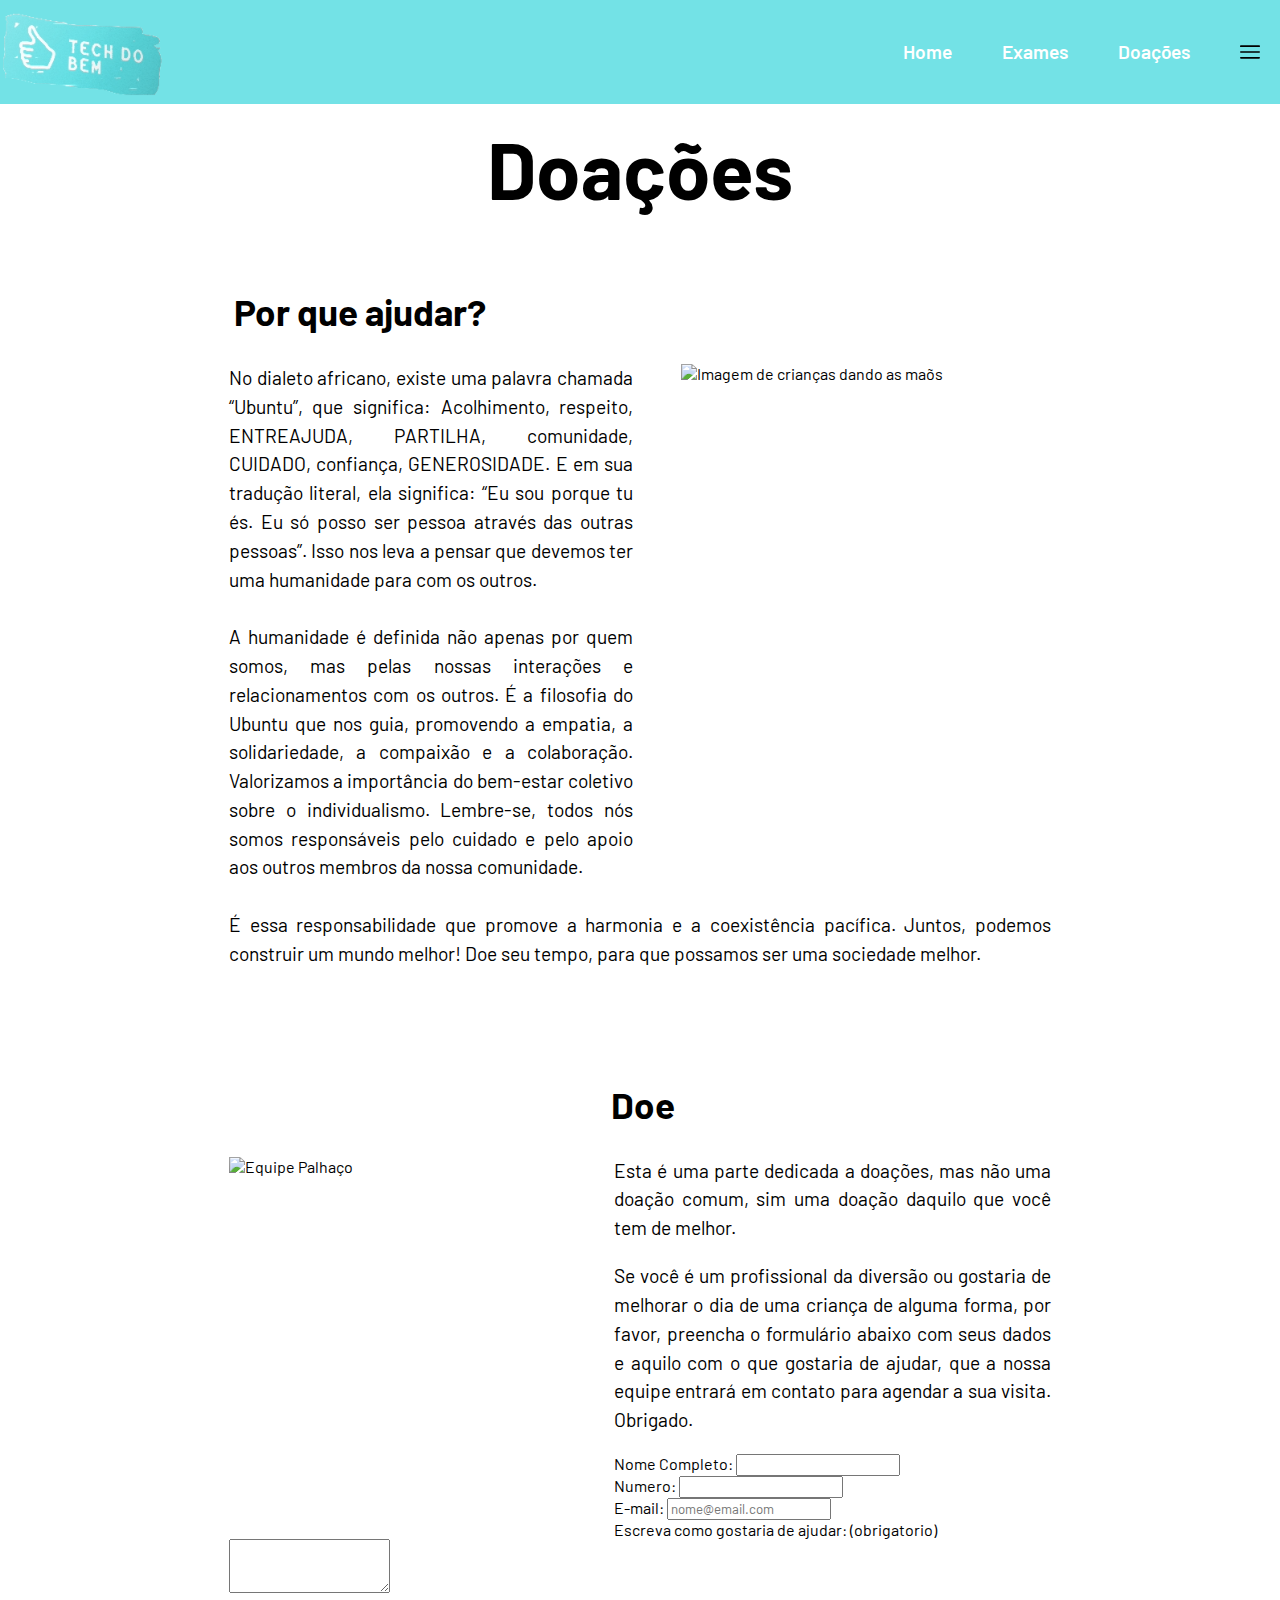
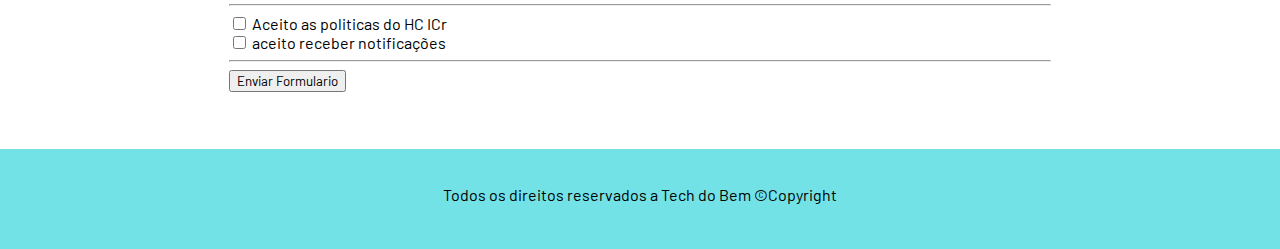
==== doacao.html @ b385c112 "finalizado" ====
<!DOCTYPE html>
<html lang="pt-br">
<head>
    <meta charset="UTF-8">
    <meta name="viewport" content="width=device-width, initial-scale=1.0">
    <title>Doações</title>
    <link href="https://fonts.googleapis.com/css2?family=Barlow:ital,wght@0,100;0,200;0,300;0,400;0,500;0,600;0,700;0,800;0,900;1,100;1,200;1,300;1,400;1,500;1,600;1,700;1,800;1,900&display=swap" rel="stylesheet">
    <link href="https://cdn.jsdelivr.net/npm/bootstrap@5.1.3/dist/css/bootstrap.min.css" rel="stylesheet" integrity="sha384-1BmE4kWBq78iYhFldvKuhfTAU6auU8tT94WrHftjDbrCEXSU1oBoqyl2QvZ6jIW3" crossorigin="anonymous">
    <link rel="stylesheet" href="./src/css/style_doacao.css">
    <link rel="stylesheet" href="./src/css/doacao.css">
</head>
<body>
    <header>
        <div>
            <nav>
                <img src="./src/img/logo.png" alt="Logo ICR">
                <ul>
                    <li><a href="index.html">Home</a></li>
                    <li><a href="index.html">Exames</a></li> <!-- TROCAR DPS OS LINKS!! -->
                    <li><a href="doacao.html">Doações</a></li>
                </ul>
                <div class="nav-svg">
                    <svg xmlns="http://www.w3.org/2000/svg" id="Outline" viewBox="0 0 24 24" width="20" height="20"><rect y="11" width="24" height="2" rx="1"/><rect y="4" width="24" height="2" rx="1"/><rect y="18" width="24" height="2" rx="1"/></svg>
                </div>
            </nav>
        </div>
    </header>

    <main>
        <div>
            <h1>Doações</h1>
        </div>

        <!-- Main - part 01 -->
        <div class="first_info">
            <h2>Por que ajudar?</h2>
            <div class="first__info">
                <img src="https://m.politicaporelas.tv.br/wp-content/uploads/2022/11/ubuntu-la-filosofia-africana-basada-en-la-empatia-y-la-lealtad_1_780x462.jpeg" alt="Imagem de crianças dando as maõs">
                <p>
                    No dialeto africano, existe uma palavra chamada “Ubuntu”, que significa: Acolhimento, respeito, ENTREAJUDA, PARTILHA, comunidade, CUIDADO, confiança, GENEROSIDADE.
                    E em sua tradução literal, ela significa: “Eu sou porque tu és. Eu só posso ser pessoa através das outras pessoas”. 
                    Isso nos leva a pensar que devemos ter uma humanidade para com os outros.
                    <br><br>     
                    A humanidade é definida não apenas por quem somos, mas pelas nossas interações e relacionamentos com os outros. 
                    É a filosofia do Ubuntu que nos guia, promovendo a empatia, a solidariedade, a compaixão e a colaboração. 
                    Valorizamos a importância do bem-estar coletivo sobre o individualismo. Lembre-se, todos nós somos responsáveis pelo cuidado e pelo apoio aos outros membros da nossa comunidade.
                    <br><br>
                    É essa responsabilidade que promove a harmonia e a coexistência pacífica. Juntos, podemos construir um mundo melhor! Doe seu tempo, para que possamos ser uma sociedade melhor.
                </p>
            </div>
        </div>

        <!-- Main part 02 -->
        <div class="color">
            <div class="second_info">
                <h2 class="doe">Doe</h2>
                <div class="second__info">
                    <img src="https://github.com/phz1n777/base-challenge/blob/main/image/palhaco.jpg?raw=true" alt="Equipe Palhaço">
                    <p>                  
                        Esta é uma parte dedicada a doações, mas não uma doação comum, sim uma doação daquilo que você tem de melhor. 
                    </p>
                    <p>
                        Se você é um profissional da diversão ou gostaria de melhorar o dia de uma criança de alguma forma, por favor, 
                        preencha o formulário abaixo com seus dados e aquilo com o que gostaria de ajudar, que a nossa equipe entrará em contato
                        para agendar a sua visita. Obrigado.
                    </p>
                    <form>
                        <div class="row">
                            <div class="col-md-6 mb-3"> 
                                <label for="nome" class="form-label">Nome Completo:</label>
                                <input type="text" id="nome" class="form-control">
                            </div>

                            <div class="col-md-4 mb-3">
                                <label for="numero" class="form-label">Numero:</label>
                                <input type="number" id="numero" class="form-control">
                            </div>

                            <div class="col-12 mb-3">
                                <label for="email" class="form-label">E-mail:</label>
                                <input type="email" id="email" class="form-control" placeholder="nome@email.com">
                            </div>
                            
                            <div class="col-12">
                                <label for="comentario" class="form-label">
                                    Escreva como gostaria de ajudar:
                                    <span class="text-muted">(obrigatorio)</span>
                                </label>
                                <textarea name="comentario" id="comentario" rows="3" class="form-control" maxlength="200"></textarea>
                            </div>
                            <hr class="my-4">
                            <div class="form-check">
                                <input type="checkbox" class="form-check-input" id="alma" value="doacaoAlma">
                                <label for="alma">Aceito as politicas do HC ICr</label>
                            </div>
                            <div class="form-check">
                                <input type="checkbox" class="form-check-input" id="spam" value="spam">
                                <label for="spam">aceito receber notificações</label>
                            </div>
                            <hr class="my-4">
                            <button type="submit" class="btn btn-primary w-100">Enviar Formulario</button>
                        </div>
                        
                    </form>
                </div>
            </div>
        </div>
    </main>

    <footer>
        <div class="direitos">
        <p>Todos os direitos reservados a Tech do Bem ©Copyright</p>
        </div>
    </footer>
</body>
</html>
---- src/css/style_doacao.css ----
body {
    background-color: white;
    margin: 0px 0px;
}
*{
    font-family: "Barlow", sans-serif;
}
nav {
    background-color: #73e2e6;
    width: 100%;
    height: 6.5rem;
    display: flex;
}
nav ul{
    display: flex;
    align-items: center;
    justify-content: flex-end;
    width: 100%;
    margin-top: 15px;
}
nav ul li {
    display: flex;
    color: white;
    font-size: 1.2rem;
    font-weight: 550;
    list-style: none;
    justify-content: flex;
    margin-right: 50px;
    
}
nav ul li a {
    text-decoration: none;
    color: white;
}
.nav-svg {
    display: flex;
    align-items: center;
    margin-right: 20px;
}

/* Footer */
footer {
    background-color: #73e2e6;
    width: auto;
    height: 100px;
}
.direitos {
    display: flex;
    align-items: center;
    justify-content: center;
    margin-top: 30px;
    padding-top: 20px;
}
---- src/css/doacao.css ----
main{
    margin: 0 15%;
}
h2{
    font-size:  2.3rem;
    padding-left: 5px;
}

h1{
    font-size: 5rem;
    margin: 1rem 0;
    display: flex;
    justify-content: center;
}

/* Part 01 - main - primeira imagem e texto */
.first_info{
    padding: 3%;
    margin: 10px;
}
.first_info img{
    margin-left: 3rem;
    width: 45%;
    height: 32rem;
    float: right;
    flex-wrap: wrap;
    object-fit: cover;
}
.first_info p{
    font-size: 1.20rem;
    text-align: left;
    line-height: 1.5rem;
    text-align: justify;
    line-height: 1.5;
}

/* Part 02 - main - segunda imagem e texto */
.doe{
    text-align: center;
}
.second_info{
    padding: 10% 0;
    padding: 3%;
    margin: 10px;
    
}
.second_info img{
    margin-right: 3rem;
    width: 41%;
    height: 23rem;
    float: left;
    flex-wrap: wrap;
    object-fit: cover;
}
.second_info p{
    font-size: 1.20rem;
    text-align: right;
    line-height: 1.5rem;
    text-align: justify;
    line-height: 1.5;
}
.second_info ul{
    list-style-type: disc;
    white-space: pre-wrap;
}
.second_info ul li{
    font-size: 1.20rem;
    text-align: justify;
    line-height: 1.5rem;
}
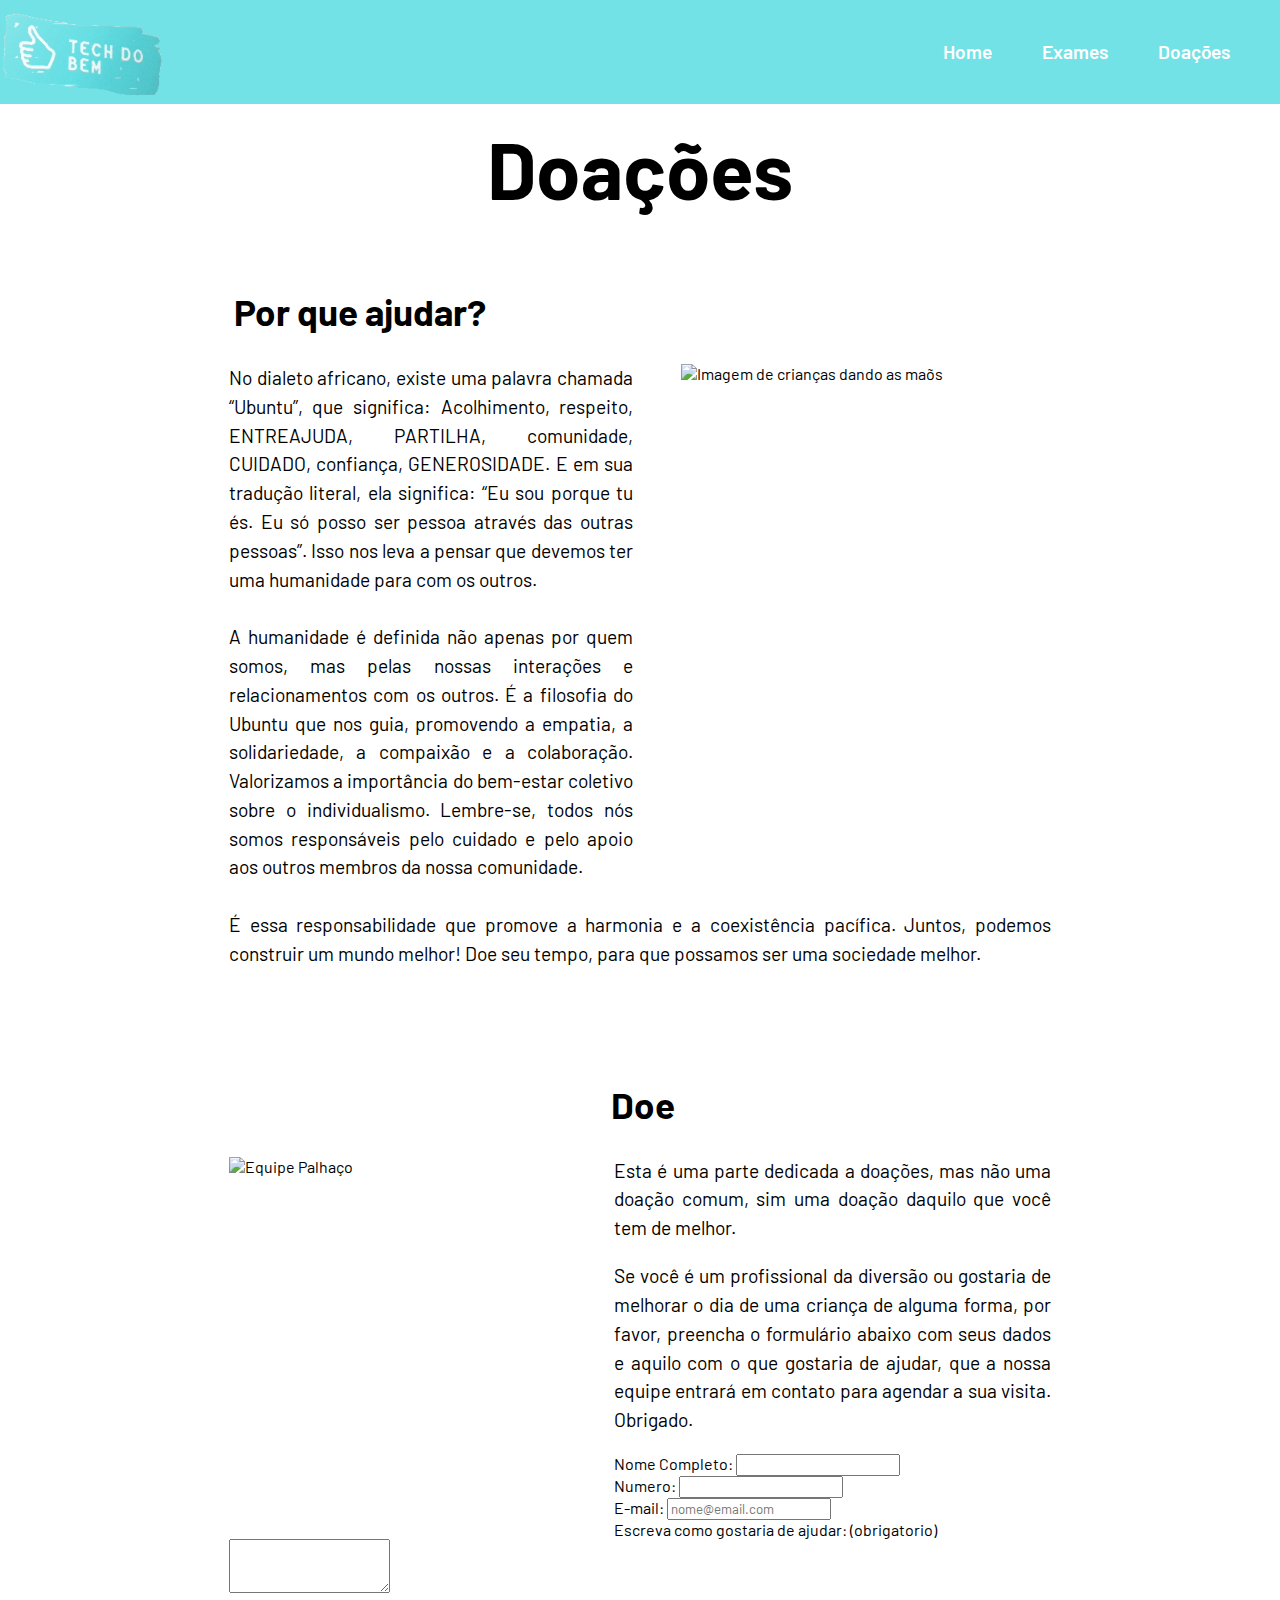
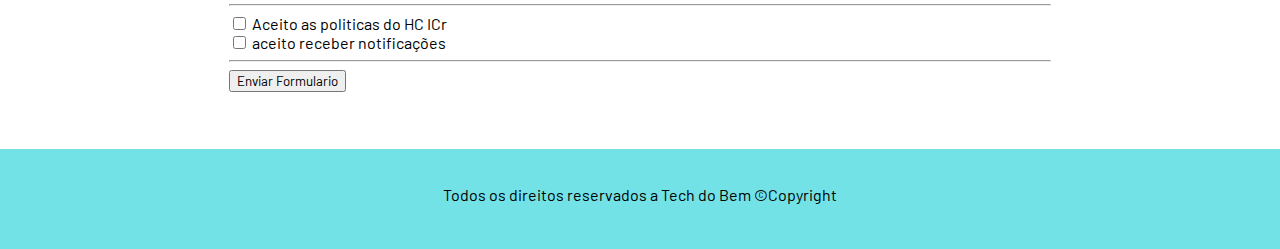
==== commit 94e6ed24: "hamburgyunyh" ====
--- a/doacao.html
+++ b/doacao.html
@@ -19,9 +19,7 @@
                     <li><a href="index.html">Exames</a></li> <!-- TROCAR DPS OS LINKS!! -->
                     <li><a href="doacao.html">Doações</a></li>
                 </ul>
-                <div class="nav-svg">
-                    <svg xmlns="http://www.w3.org/2000/svg" id="Outline" viewBox="0 0 24 24" width="20" height="20"><rect y="11" width="24" height="2" rx="1"/><rect y="4" width="24" height="2" rx="1"/><rect y="18" width="24" height="2" rx="1"/></svg>
-                </div>
+               
             </nav>
         </div>
     </header>
